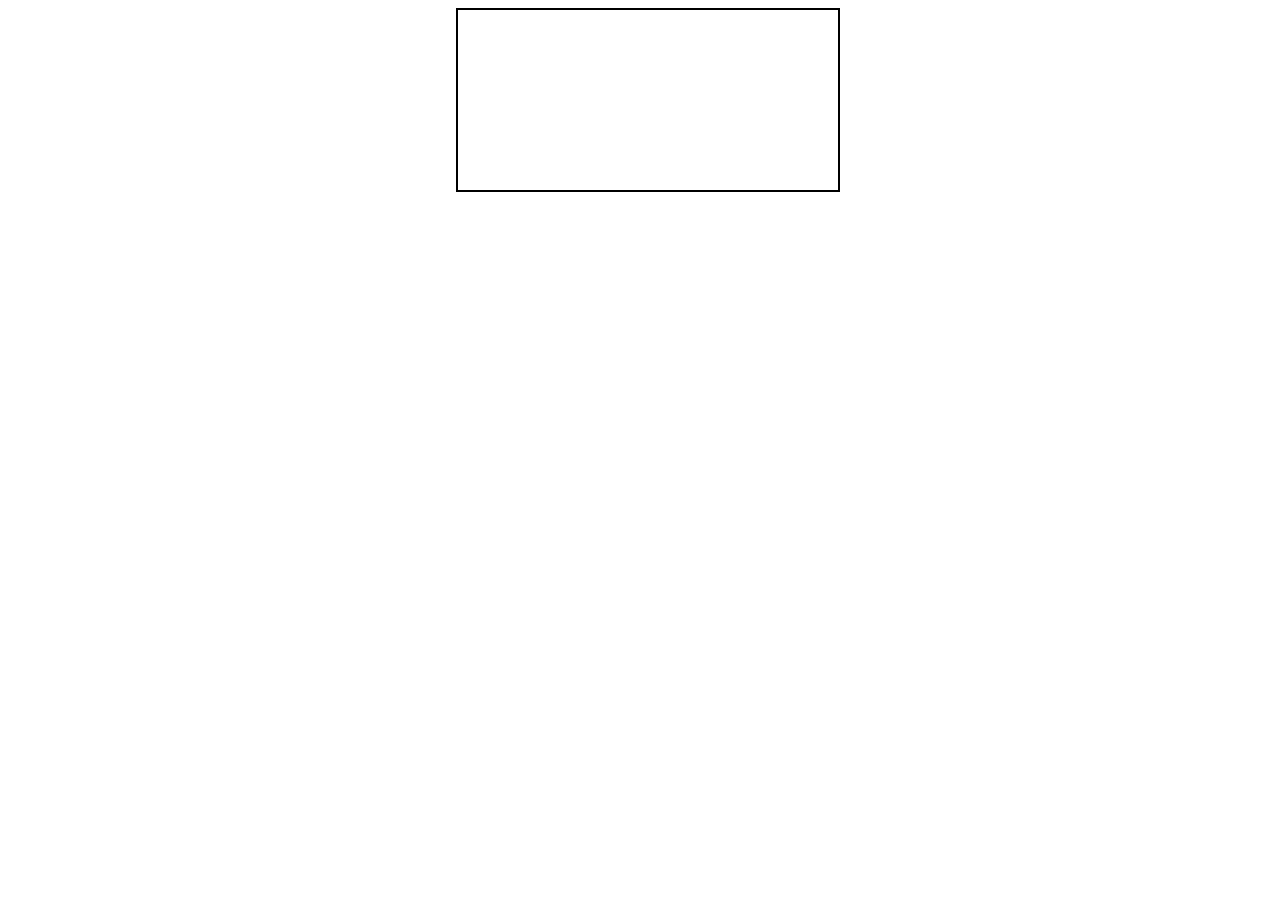
==== index.html @ 80210a82 "update files" ====
<!DOCTYPE html>
<html lang="en">
<head>
    <meta charset="UTF-8">
    <meta name="viewport" content="width=device-width, initial-scale=1.0">
    <title>Document</title>
    <style>
        body{
            height:100vh;
            width:100vw;
            display:flex;
            /* display: inline-block; */
            justify-content: center;
            overflow-x: hidden;
        }
        .box{
            /* display: inline-block; */
            height: 180px;
            width:380px;
            border:2px solid black;
        }
    </style>
</head>
<body>
    <div class="box"></div>
</body>
</html>
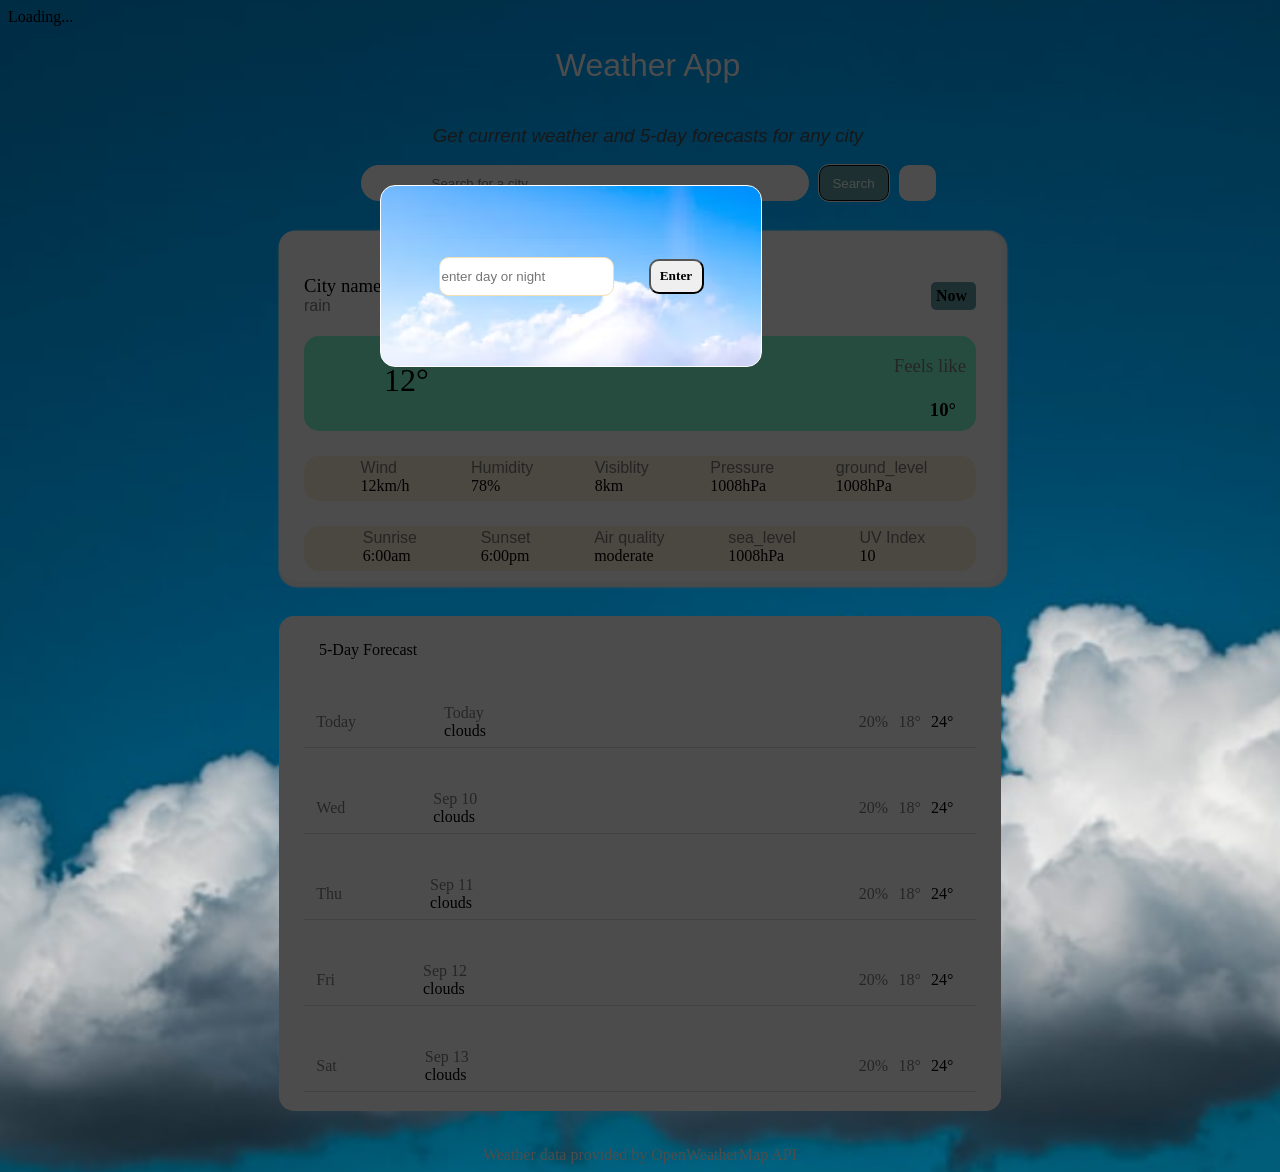
==== commit d311e94a: "Rename project.html to index.html" ====
--- a/index.html
+++ b/index.html
@@ -4,24 +4,288 @@
     <meta charset="UTF-8">
     <meta name="viewport" content="width=device-width, initial-scale=1.0">
     <title>Document</title>
-    <style>
-        body{
-            height:100vh;
-            width:100vw;
-            display:flex;
-            /* display: inline-block; */
-            justify-content: center;
-            overflow-x: hidden;
-        }
-        .box{
-            /* display: inline-block; */
-            height: 180px;
-            width:380px;
-            border:2px solid black;
-        }
-    </style>
+    <link rel="stylesheet" href="project.css">
+  <link rel="stylesheet" href="https://cdnjs.cloudflare.com/ajax/libs/font-awesome/7.0.1/css/all.min.css"> 
+  <link rel="stylesheet" href="https://cdnjs.cloudflare.com/ajax/libs/font-awesome/7.0.1/css/brands.min.css">
+
 </head>
-<body>
-    <div class="box"></div>
+<body class="body ">
+    <div id="loader" ></div>
+    <div id="loaders" >Loading...</div>
+
+<div class="d"  >
+    <form action="">
+    <input type="text" placeholder="enter day or night " class="x" >
+    
+    </form>
+    <button class="y">Enter</button>
+</div>
+</div>
+    
+    <div class="container bodys">
+        <div class="minicontainer ">
+        <h1 id="one" class="heading">Weather App</h1>
+        </div>
+
+        <div class="minicontain ">
+            <h3 id="two" class="heading bodys">Get current weather and 5-day forecasts for any city</h3> 
+        </div>
+        <div id="div">
+            <div class="search ">
+            <i class="fa-solid fa-magnifying-glass" id="icon"></i>
+
+            <input type="text" placeholder="Search for a city..." id="search">
+        </div>
+        <button id="button">Search</button>
+        <i id="i" class="fa-solid fa-location-dot"></i>
+        
+    </div>
+    
+    
+</div>
+
+<div class="all bodys">
+<div id="second">
+    <div id="secondbox">
+        <div id="cityname">
+            <h3 style="font-weight: 300;" id="city">City name, Country</h3>
+            <div id="time"> 
+                10
+            </div>
+            
+            <p id="rain" style="font-family:sans-serif;">rain</p>
+            <p id="now">Now</p>
+            
+        </div>
+
+        <div id="temperature">
+            <img src="" alt="" width="75px">
+            <h1 style="font-weight: lighter;">12&deg</h1>
+            <h3 class="same" style="font-weight: 300;">Feels like</h3>
+            <h3 id="same">10&deg</h3>
+
+        </div>
+
+        <div id="info">
+            <div id="wi">
+            <i class="fa-solid fa-wind"></i>
+            <div id="wind">
+            <div  class="div">Wind</div>
+            <div class="win">12km/h</div>
+            </div>
+
+            </div>
+
+            <div id="wi">
+            <i class="fa-solid fa-cloud-showers-water"></i>
+            <div id="wind">
+            <div class="div">Humidity</div>
+            <div class="win">78%</div>
+            </div>
+            </div>
+
+            <div id="wi">
+            <i class="fa-solid fa-eye"></i>
+            <div id="wind">
+            <div class="div">Visiblity</div>
+            <div class="win">8km</div>
+            </div>
+            </div>
+            
+
+            <div id="wi">
+            <i class="fa-solid fa-temperature-half"></i>
+            <div id="wind">
+            <div class="div">Pressure</div>
+            <div class="win">1008hPa</div>
+            </div>
+            </div>
+
+            <div id="wi">
+            <i class="fa-solid fa-arrow-up-from-ground-water"></i>
+            <div id="wind">
+            <div class="div">ground_level</div>
+            <div class="win">1008hPa</div>
+            </div>
+            </div>
+
+        </div>
+
+                <div id="info">
+            <div id="wi">
+        <i class="fa-solid fa-sun"></i>
+            <div id="wind">
+            <div  class="div">Sunrise</div>
+            <div class="w">6:00am</div>
+            </div>
+
+            </div>
+
+            <div id="wi">
+            <i class="fa-solid fa-mountain-sun"></i>
+            <div id="wind">
+            <div class="div"> Sunset </div>
+            <div class="w">6:00pm</div>
+            </div>
+            </div>
+
+            <div id="wi">
+            <i class="fa-brands fa-airbnb"></i>
+            <div id="wind">
+            <div class="div">Air quality</div>
+            <div class="w">moderate</div>
+            </div>
+            </div>
+
+            <div id="wi">
+            <i class="fa-solid fa-water"></i>
+            <div id="wind">
+            <div class="div">sea_level</div>
+            <div class="w">1008hPa</div>
+            </div>
+            </div>
+
+            <div id="wi">
+            <i class="fa-solid fa-cloud-sun"></i>
+            <div id="wind">
+            <div class="div">UV Index</div>
+            <div class="w">10</div>
+            </div>
+            </div>
+
+            
+
+        </div>
+
+    </div>
+    </div>
+
+    <div id="third bodys">
+
+    <div id="thirdbox">
+        <p id="fore">5-Day Forecast
+</p>
+
+<div id="c">
+
+        <div id="firstday">
+            <div id="first">
+                <p class="pa">Today</p>
+                <img src="" alt="" width="38px">
+                <div class="a">
+                
+            <div class="pa"> Today</div>
+                <div id="p">clouds</div>
+            </div>
+                
+            </div>
+            <div id="sec">
+                <p class="color">20%</p>
+                <p class="color">18&deg</p>
+                <p>24&deg</p>
+            </div>
+
+        </div>
+
+
+
+        <div id="firstday">
+            <div id="first">
+                <p class="pa">Wed</p>
+                <img src="" alt="" width="38px">
+                <div class="a">
+                
+                <div class="pa">Sep 10</div>
+                <div id="p">clouds</div>
+            </div>
+                
+            </div>
+            <div id="sec">
+                <p class="color">20%</p>
+                <p class="color">18&deg</p>
+                <p>24&deg</p>
+            </div>
+
+        </div>
+
+
+
+
+        <div id="firstday">
+            <div id="first">
+                <p class="pa">Thu</p>
+                <img src="" alt="" width="38px">
+                <div class="a">
+                
+                <div class="pa">Sep 11</div>
+                <div id="p">clouds</div>
+            </div>
+                
+            </div>
+            <div id="sec">
+                <p class="color">20%</p>
+                <p class="color">18&deg</p>
+                <p>24&deg</p>
+            </div>
+
+        </div>
+
+
+
+        <div id="firstday">
+            <div id="first">
+                <p class="pa">Fri</p>
+                <img src="" alt="" width="38px">
+                <div class="a">
+                
+                <div class="pa">Sep 12</div>
+                <div id="p">clouds</div>
+            </div>
+                
+            </div>
+            <div id="sec">
+                <p class="color">20%</p>
+                <p class="color">18&deg</p>
+                <p>24&deg</p>
+            </div>
+
+        </div>
+
+
+
+
+        <div id="firstday">
+            <div id="first">
+                <p class="pa">Sat</p>
+                <img src="" alt="" width="38px">
+                <div class="a">
+                
+                <div class="pa">   Sep 13</div>
+                <div id="p">clouds</div>
+            </div>
+                
+            </div>
+            <div id="sec">
+                <p class="color">20%</p>
+                <p class="color">18&deg</p>
+                <p>24&deg</p>
+            </div>
+
+        </div>
+
+</div>
+
+
+    </div>
+
+    </div>
+
+    <div id="api">Weather data provided by OpenWeatherMap API</div>
+
+  
+    </div>
+    
+
+    <script src="project server.js"></script>
 </body>
-</html>+</html>
--- a/project.css
+++ b/project.css
@@ -0,0 +1,503 @@
+.container{
+     /* display:flex;  */
+    /* justify-content: center;
+    align-items: center; */
+    height:205px;
+    width:100vw;
+    /* border:2px solid black */
+}
+.heading{
+    display: inline-block;
+}
+#one{
+    font-weight:300;
+    font-family: Arial, Helvetica, sans-serif;
+    color: white;
+
+}
+#two{
+    color:white;
+    font-family: 'Franklin Gothic Medium', 'Arial Narrow', Arial, sans-serif;
+     font-style: italic;
+     font-weight:lighter;
+}
+#i{
+    width:21px;
+    color:black;
+    border-radius:10px;
+    background-color: white;
+    padding:8px;
+     transition: all 0.5s ease-in-out 0s ;
+}
+
+#i:hover{
+    transform: scale3d(1.085,1.085,1);
+
+
+}
+.body{
+    /* overflow: hidden; */
+    background-image: url("clouds.png");
+    background-repeat: no-repeat;
+    background-size: cover;
+    background-position: bottom;
+    min-height:100vh;
+    overflow-x: hidden;
+}
+
+.haze{
+    background-image:url("haze.png") ;
+    background-repeat: no-repeat;
+    background-size: cover;
+    background-position: bottom;
+    min-height:100vh;
+    overflow-x: hidden;
+
+}
+.rain{
+    background-image: url("image.png");
+     background-repeat: no-repeat;
+    background-size: cover;
+    background-position: bottom;
+    min-height:100vh;
+    overflow-x: hidden;
+}
+.overcast{
+    
+    background-image: url("cloud.png");
+     background-repeat: no-repeat;
+    background-size: cover;
+    background-position: bottom;
+    min-height:100vh;
+    overflow-x: hidden;
+}
+.clear{
+    
+    background-image: url("clear.png");
+     background-repeat: no-repeat;
+    background-size: cover;
+    background-position: bottom;
+    min-height:100vh;
+    overflow-x: hidden;
+}
+.mist{
+    
+    background-image: url("mist1.png");
+     background-repeat: no-repeat;
+    background-size: cover;
+    background-position: left;
+    min-height:100vh;
+    overflow-x: hidden;
+}
+.drizzle{
+    
+    background-image: url("drizzle.png");
+     background-repeat: no-repeat;
+    background-size: cover;
+    background-position: top right;
+    min-height:100vh;
+    overflow-x: hidden;
+}
+.scattered{
+    
+    background-image: url("scattered.png");
+     background-repeat: no-repeat;
+    background-size: cover;
+    background-position: top right;
+    min-height:100vh;
+    overflow-x: hidden;
+}
+.broken{
+    background-image: url("brokens.png");
+     background-repeat: no-repeat;
+    background-size: cover;
+    background-position: top right;
+    min-height:100vh;
+    overflow-x: hidden;
+}
+.few{
+    background-image: url("few.png");
+     background-repeat: no-repeat;
+    background-size: cover;
+    background-position: top right;
+    min-height:100vh;
+    overflow-x: hidden;
+}
+ .overcast1{
+    
+    background-image: url("overcast1.png");
+     background-repeat: no-repeat;
+    background-size: cover;
+    background-position: bottom;
+    min-height:100vh;
+    overflow-x: hidden;
+}
+.rain1{
+    
+    background-image: url("rain1.png");
+     background-repeat: no-repeat;
+    background-size: cover;
+    background-position: bottom;
+    min-height:100vh;
+    overflow-x: hidden;
+}
+.clear1{
+    
+    background-image: url("clear2.png");
+     background-repeat: no-repeat;
+    background-size: cover;
+    background-position: bottom;
+    min-height:100vh;
+    overflow-x: hidden;
+}
+.haze1{
+    
+    background-image: url("haze1.png");
+     background-repeat: no-repeat;
+    background-size: cover;
+    background-position: bottom;
+    min-height:100vh;
+    overflow-x: hidden;
+}
+.scattered1{
+    
+    background-image: url("scattered1.png");
+     background-repeat: no-repeat;
+    background-size: cover;
+    background-position: bottom;
+    min-height:100vh;
+    overflow-x: hidden;
+}
+.mist1{
+    
+    background-image: url("mist2.png");
+     background-repeat: no-repeat;
+    background-size: cover;
+    background-position: bottom;
+    min-height:100vh;
+    overflow-x: hidden;
+}
+.drizzle1{
+    
+    background-image: url("drizzle1.png");
+     background-repeat: no-repeat;
+    background-size: cover;
+    background-position: bottom;
+    min-height:100vh;
+    overflow-x: hidden;
+}
+.broken1{
+    
+    background-image: url("image\ copy.png");
+     background-repeat: no-repeat;
+    background-size: cover;
+    background-position: top bottom;
+    min-height:100vh;
+    overflow-x: hidden;
+}
+.few1{
+    
+    background-image: url("few1.png");
+     background-repeat: no-repeat;
+    background-size: cover;
+    background-position: bottom;
+    min-height:100vh;
+    overflow-x: hidden;
+}
+
+
+.minicontainer{
+    display: flex;
+    justify-content: center;
+}
+.minicontain{
+    display: flex;
+    justify-content: center;
+
+}
+.search{
+    display: flex;
+    justify-content: center;
+    gap:15px;  
+    background-color: white;
+    width:448px;  
+    border-radius: 25px;
+    position:static;
+}
+#search{
+    width:321px;
+    outline: none;
+    border:none;    
+}
+#icon{
+    position:relative;
+    top:10px;
+}
+#button{
+    color:azure;
+    background-color:cadetblue ;
+    height:36px;
+    cursor:pointer;
+    border-radius: 10px;
+    width:70px;
+    transition: all 0.5s ease-in-out 0s ;
+    border:1.93px solid black;
+    outline: 1.93px solid whitesmoke;
+}
+#button:hover{
+    transform: scale3d(1.085,1.085,1);
+}
+#div{
+    display: flex;
+    justify-content: center;
+    cursor:pointer;
+    gap:10px;
+
+}
+#secondbox{
+    width:672px;
+    padding:25px;
+    height:300px;
+    background-color: #FFFFFF;
+    border-radius: 15px;
+    box-shadow: 3px 3px 1.5px 3.5px whitesmoke ;
+
+    
+}
+#second{
+    display: flex;
+    justify-content: center;
+    
+}
+#thirdbox{
+    width:672px;
+    height:445px;
+    background-color: #FFFFFF;
+    border-radius: 15px;
+    padding:25px;
+
+
+}
+    
+#third{
+    display: flex;
+    justify-content: center;
+    
+}
+.all{
+    display: flex;
+    justify-content: center;
+    flex-direction: column;
+    align-items: center;
+    gap:35px;
+}
+#api{
+    color:#FFFFFF
+}
+#cityname{
+    display: flex;
+    flex-direction: column;
+    height:80px;
+    /* justify-content: center; */
+    position: relative;    
+}
+#rain{
+    position: absolute;
+    top:25px;
+    color:rgb(125, 123, 123);
+
+}
+#now{
+    font-weight: bolder;
+    font-family:Arial, Helvetica, sans-serif 'Gill Sans', 'Gill Sans MT', Calibri, 'Trebuchet MS', sans-serif;
+    background-color: cadetblue;
+    width:35px;
+    border-radius: 5px;
+    align-self: flex-end;
+    position:absolute;
+    top:10px;
+    padding: 5px;
+    
+}
+#time{
+    font-family:Arial, Helvetica, sans-serif;
+    font-size: large;
+    font-weight:700;
+    display: flex;
+    position:absolute;
+    top:20px;
+    left:275px;
+    
+}
+#temperature{
+    height:85px;
+    display: flex;
+    flex-direction: row;
+    background-color: aquamarine;
+    position: relative;
+    flex-wrap: wrap;
+    padding: 5px;
+    border-radius: 15px;
+    /* border:2px solid black; */
+    
+}
+.same{
+    position: absolute;
+    right:10px;
+    top:0px; 
+    color:rgb(125, 123, 123);
+
+}
+#same{
+    position: absolute;
+    right:10px;
+    bottom:0px;
+    margin:10px;
+}
+#fore{
+    margin:0px 0px 38px 15px
+}
+#info{
+    height: 45px;
+    background-color: antiquewhite;
+    margin-top: 25px;
+    display:flex;
+    align-items: center;
+    gap:5px;
+    justify-content: space-evenly;
+    /* border-bottom: 1.87px solid #ddd; */
+    border-radius:15px;
+    /* border:2px solid black; */
+    
+}
+#wind{
+    display: flex;
+    flex-direction: column;
+    height:40px;
+}
+#wi{
+    display: flex;
+    align-items: center;
+    gap:8px;
+}
+#firstday{
+    display:flex;
+    justify-content:space-evenly;
+    border-bottom: 1px solid #ddd;
+}
+#sec{
+    display:flex;
+    justify-content: space-evenly;
+    width:115px;
+    height: 34px;
+    
+}
+#first{
+    display:flex;
+    /* justify-content: center; */
+    gap:25px;
+    position: relative;
+    width:520px;
+}
+
+.a{
+    display: flex;
+    flex-direction: column;
+    justify-content: center;
+    height: 50px;
+}
+#c{
+    display:flex;
+    flex-direction: column;
+    gap:35px;
+}
+.pa{
+    color:rgb(125, 123, 123);
+}
+.color{
+    color:rgb(125, 123, 123);
+
+}
+.div{
+    color:rgb(121, 120, 120);
+    font-family: sans-serif;
+
+    
+}
+.new{
+    height: 180px;
+    width:380px;
+    border: 1.85px solid white;
+    position:absolute;
+    z-index: 3;
+    left:380px;
+}
+.d{
+    display:flex;
+    justify-content:center;
+    align-items: center;
+    background-image: url("broken.png");
+    gap:35px;
+    border-radius: 15px;
+    position: absolute;
+    /* top:187px; */
+    animation: name duration timing-function delay iteration-count direction fill-mode;
+    animation: hem 1.8s ease-in 1s 0.5 forwards;
+}
+@keyframes hem{
+    0%{
+        top:0px;
+
+    }
+    100%{
+        top:587px;
+    }
+
+}
+.x{
+    height:35px;
+    border-radius: 10px;
+    border:1.87px solid wheat;
+}
+.y{
+    width:55px;
+    height:35px;
+    border-radius: 10px;
+    cursor:pointer;
+    font-weight: 700;
+    font-family:Cambria, Cochin, Georgia, Times, 'Times New Roman', serif;
+    transition: all 0.5s ease-in-out 0s ;
+}
+.y:hover{
+    transform: scale3d(1.085,1.085,1);
+
+}
+.bodys{
+    filter: brightness(30%);
+}
+.loader{
+    border-radius:50%;
+    width:38px;
+    height: 38px;
+    border: 8px solid whitesmoke;
+    position:absolute;
+    border-top:8px solid black;
+    left:575px;
+    top:310px;
+    z-index: 9999;
+    animation:spin 1s ease-in 0s infinite
+}
+.loaders{
+    position: absolute;
+    left:575px;
+    top:368px;
+    z-index:9999;
+}
+@keyframes spin{
+    0%{
+        transform:rotate(0deg)
+    }
+    100%{
+        transform:rotate(360deg)
+    }
+}
